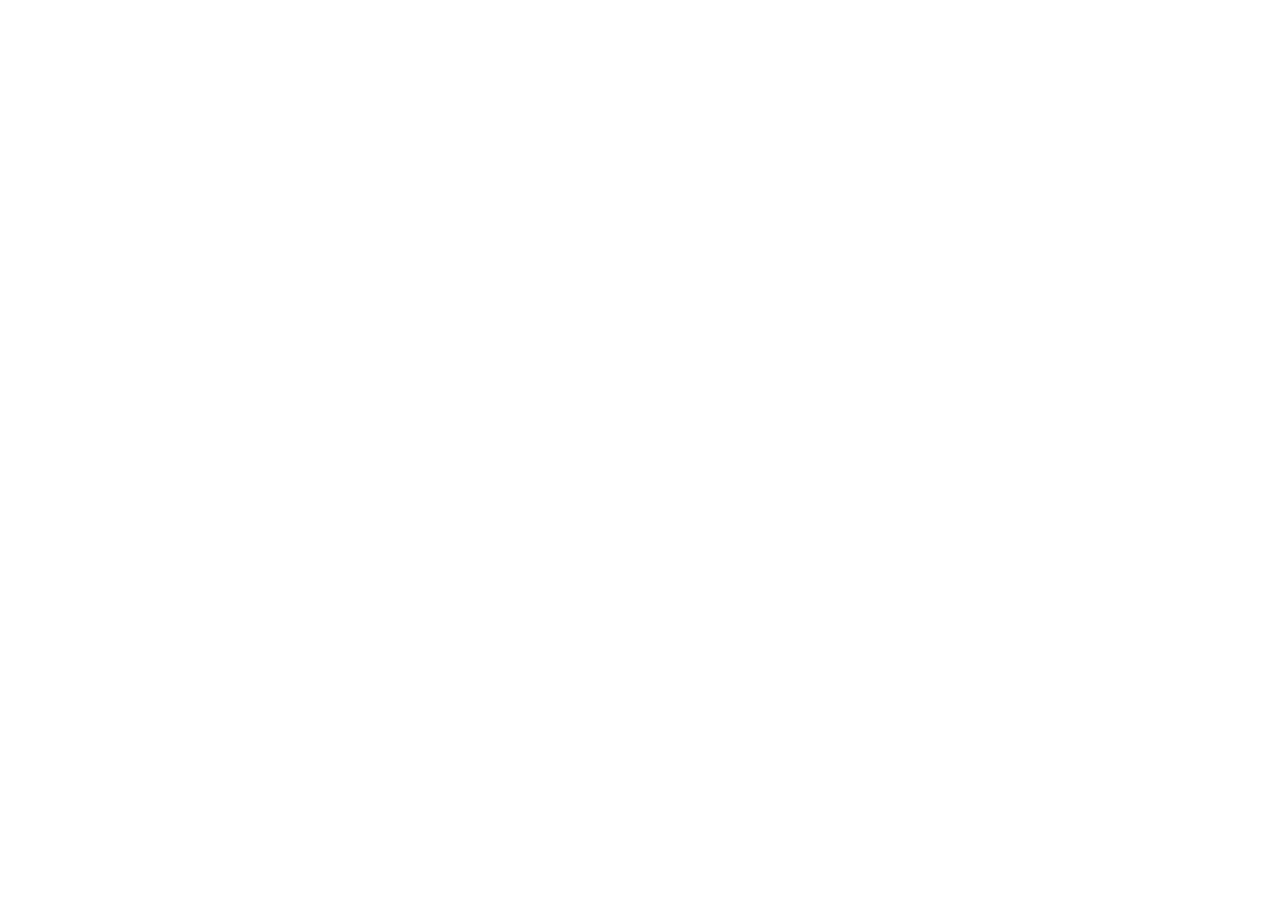
==== HTML/atividade-2.html @ 6300b24d "gfgfgf" ====
<!DOCTYPE html>
<html lang="pt-br">
<head>
    <meta charset="UTF-8">
    <meta name="viewport" content="width=device-width, initial-scale=1.0">
    <link rel="stylesheet" href="../CSS/atividade-2.css">
    <title>Document</title>
</head>
<body>
    <script src="../JS/atividade-2.js"></script>
</body>
</html>
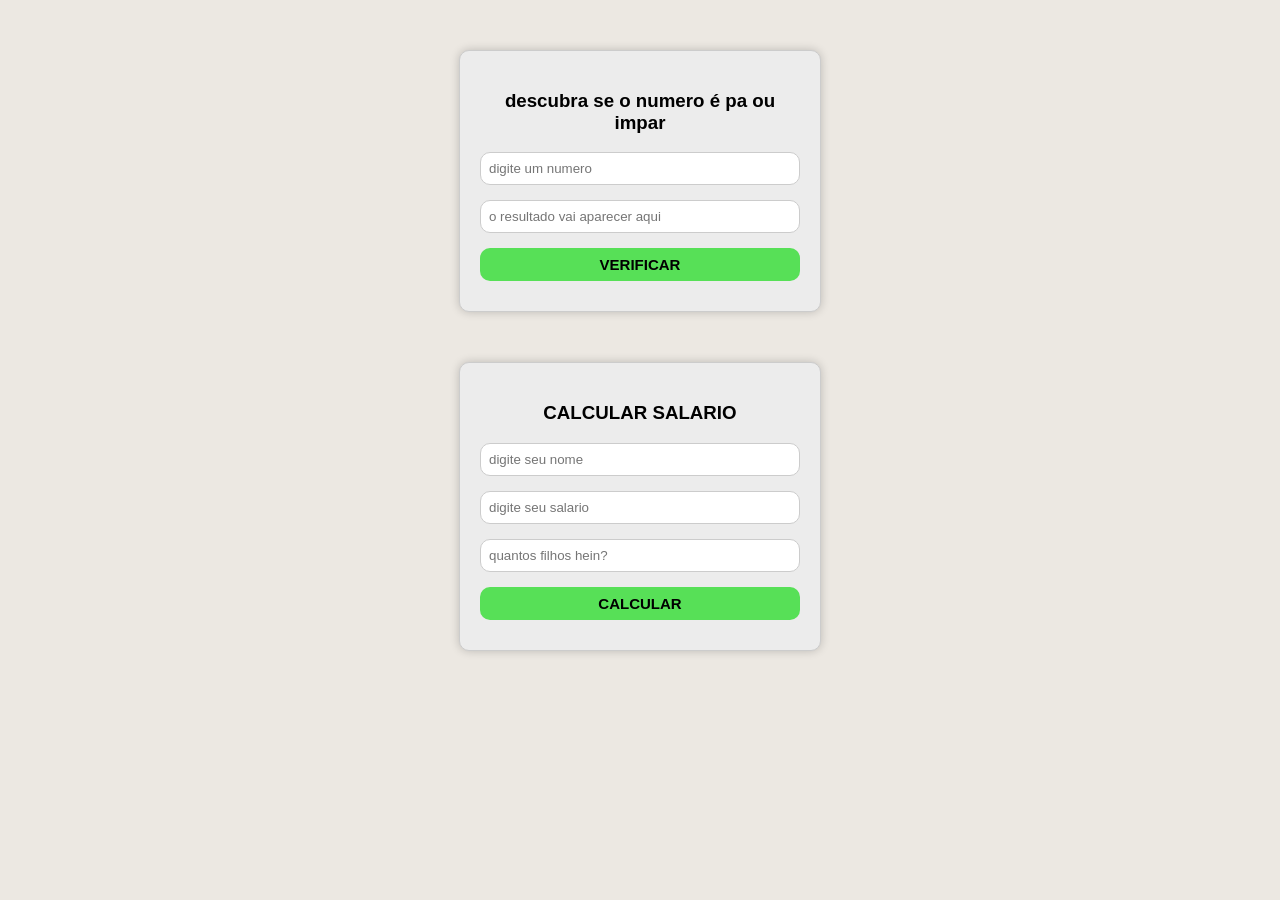
==== commit f6ade7de: "gwg" ====
--- a/HTML/atividade-2.html
+++ b/HTML/atividade-2.html
@@ -1,12 +1,30 @@
 <!DOCTYPE html>
 <html lang="pt-br">
+
 <head>
     <meta charset="UTF-8">
     <meta name="viewport" content="width=device-width, initial-scale=1.0">
     <link rel="stylesheet" href="../CSS/atividade-2.css">
-    <title>Document</title>
+    <title>Atividade-2</title>
 </head>
+
 <body>
+    <div class="form-estilizado">
+     <h3>descubra se o numero é pa ou impar</h3>
+     <input type="text" id="number" placeholder="digite um numero">
+     <input type="text" id="resultadoNumber" placeholder="o resultado vai aparecer aqui" >
+     <button onclick="verificarNumero()" id="verificarNumero">VERIFICAR</button>
+    </div>
+
+    <div class="form-estilizado">
+      <h3>CALCULAR SALARIO</h3>
+      <input type="text" id="nome" placeholder="digite seu nome">
+      <input type="text" id="salario" placeholder="digite seu salario">
+      <input type="number" id="dependentes" placeholder="quantos filhos hein?">
+      <button id="botaoCalcular">CALCULAR</button>
+    </div>
+
     <script src="../JS/atividade-2.js"></script>
 </body>
+
 </html>
--- a/CSS/atividade-2.css
+++ b/CSS/atividade-2.css
@@ -0,0 +1,67 @@
+body {
+    margin: 0;
+    font-family: Arial, sans-serif;
+    background-color: rgb(236, 232, 226);
+}
+
+.form-estilizado {
+    background-color: rgb(236, 236, 236);
+    box-shadow: 0 0 10px rgba(0, 0, 0, 0.2);
+    border: 1px solid #ccc;
+    max-width: 25%;
+    border-radius: 10px;
+    padding: 20px;
+    margin: 50px auto;
+    transition: transform 0.3s ease;
+
+    & input {
+        width: 100%;
+        margin-bottom: 15px;
+        padding: 8px;
+        border: 1px solid #ccc;
+        box-sizing: border-box;
+        border-radius: 10px;
+    }
+
+    & button {
+        width: 100%;
+        cursor: pointer;
+        background-color: rgb(87, 224, 87);
+        padding: 8px;
+        transition: background 0.3s ease;
+        border-radius: 10px;
+        font-weight: bold;
+        font-size: 15px;
+        margin-bottom: 10px;
+        border: none;
+    }
+    & .ocultar {
+        background-color: rgb(218, 56, 56);
+        color: #ffffff;
+    }
+    & .ocultar:hover {
+        background-color: rgb(165, 65, 65);
+    }
+
+    & button:hover {
+        background-color: rgb(47, 172, 47);
+    }
+
+    & h3 {
+        text-align: center;
+    }
+}
+
+.form-estilizado:hover {
+    transform: translateY(-5px);
+}
+
+.container {
+    display: flex;
+    justify-content: space-around;
+}
+
+.container-2{
+    display: flex;
+    justify-content: space-around;
+}
